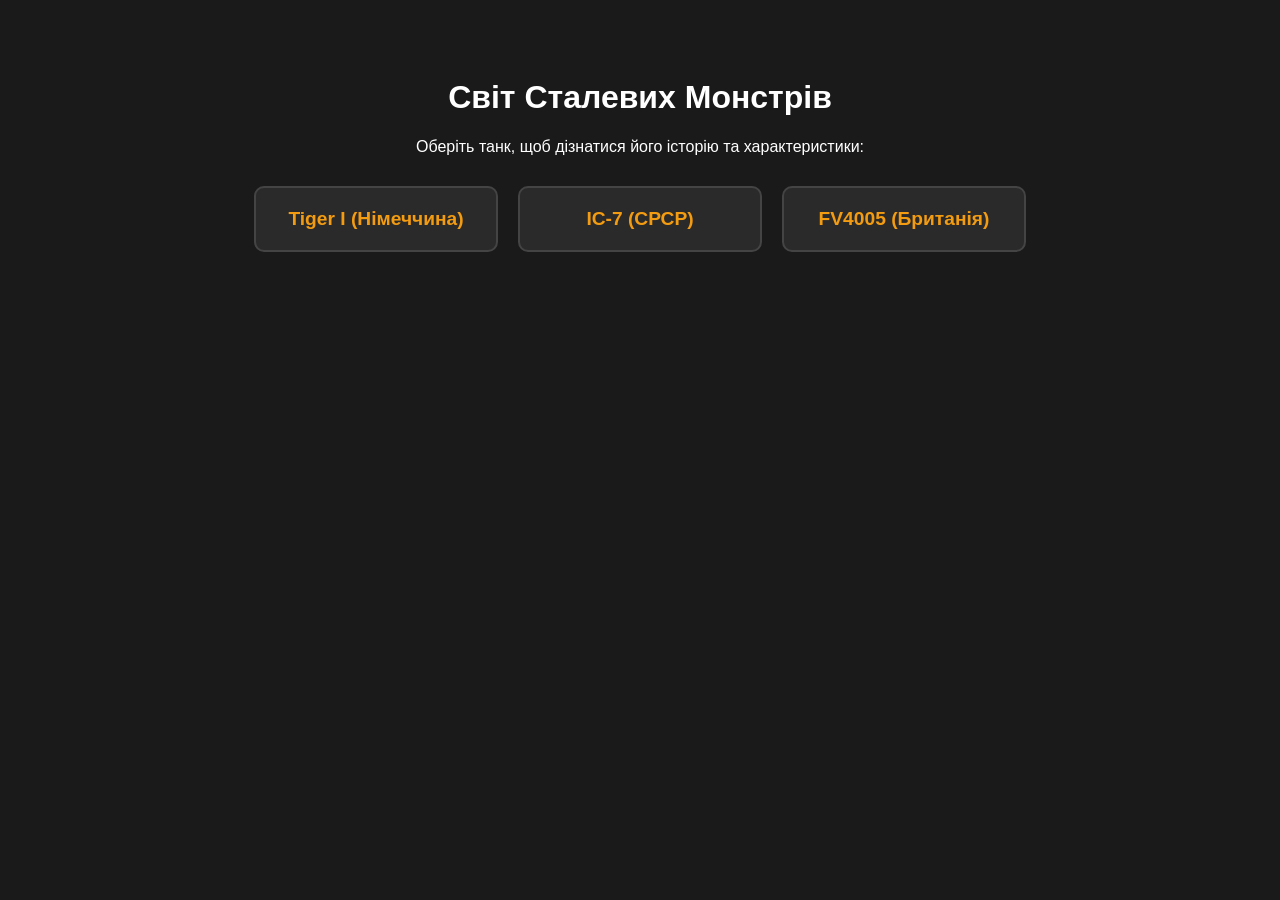
==== index.html @ 4275cb21 "Create index.html" ====
<!DOCTYPE html>
<html lang="uk">
<head>
    <meta charset="UTF-8">
    <title>Енциклопедія Танків</title>
    <style>
        body { font-family: sans-serif; background: #1a1a1a; color: white; text-align: center; }
        .container { padding: 50px; }
        .tank-grid { display: flex; justify-content: center; gap: 20px; flex-wrap: wrap; margin-top: 30px; }
        .card { border: 2px solid #444; padding: 20px; width: 200px; transition: 0.3s; background: #2a2a2a; border-radius: 10px; }
        .card:hover { border-color: #f39c12; transform: scale(1.05); }
        a { text-decoration: none; color: #f39c12; font-weight: bold; font-size: 1.2em; }
    </style>
</head>
<body>
    <div class="container">
        <h1>Світ Сталевих Монстрів</h1>
        <p>Оберіть танк, щоб дізнатися його історію та характеристики:</p>
        <div class="tank-grid">
            <div class="card"><a href="tiger.html">Tiger I (Німеччина)</a></div>
            <div class="card"><a href="is7.html">ІС-7 (СРСР)</a></div>
            <div class="card"><a href="fv4005.html">FV4005 (Британія)</a></div>
        </div>
    </div>
</body>
</html>
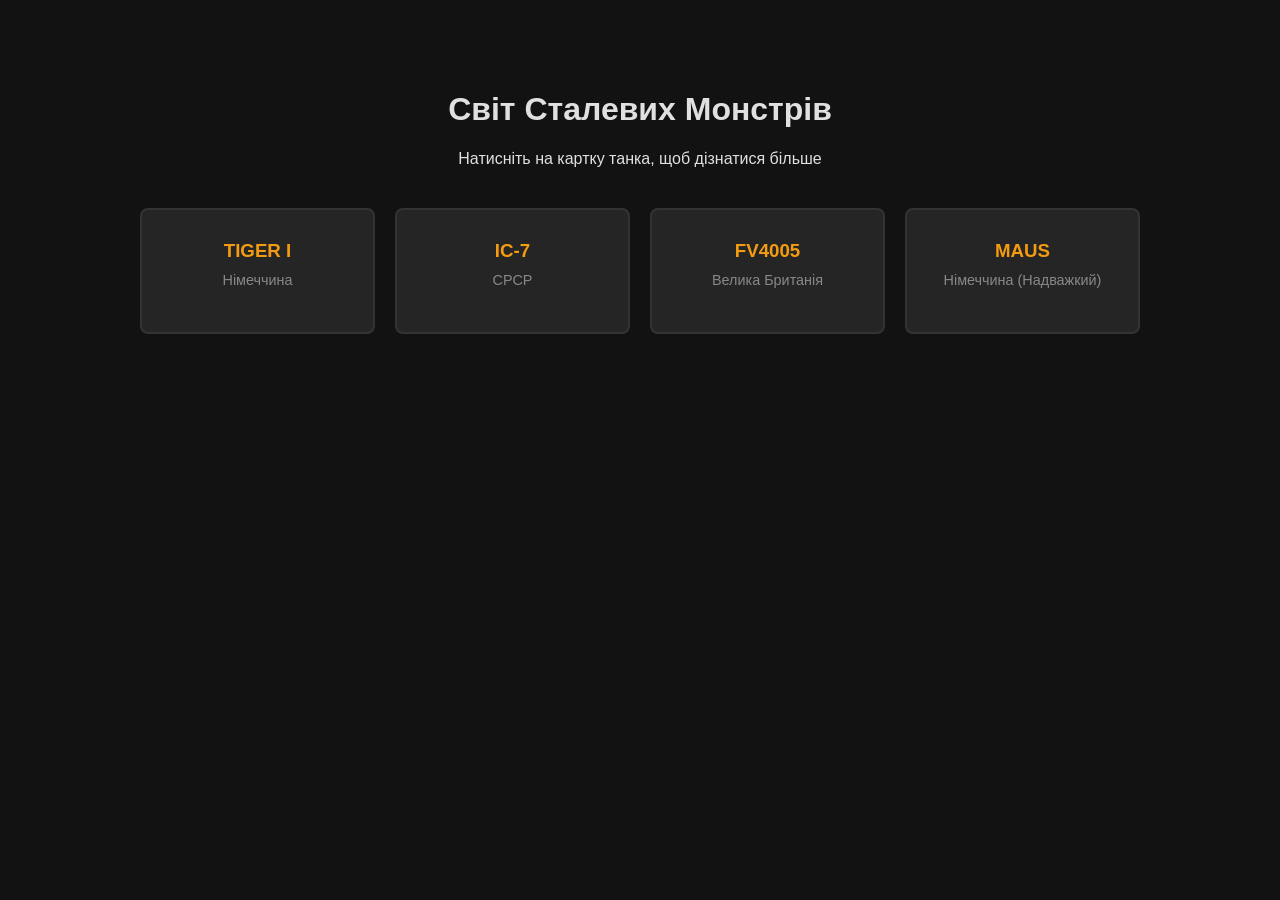
==== commit ea320ecf: "Create index.html" ====
--- a/index.html
+++ b/index.html
@@ -4,22 +4,102 @@
     <meta charset="UTF-8">
     <title>Енциклопедія Танків</title>
     <style>
-        body { font-family: sans-serif; background: #1a1a1a; color: white; text-align: center; }
-        .container { padding: 50px; }
-        .tank-grid { display: flex; justify-content: center; gap: 20px; flex-wrap: wrap; margin-top: 30px; }
-        .card { border: 2px solid #444; padding: 20px; width: 200px; transition: 0.3s; background: #2a2a2a; border-radius: 10px; }
-        .card:hover { border-color: #f39c12; transform: scale(1.05); }
-        a { text-decoration: none; color: #f39c12; font-weight: bold; font-size: 1.2em; }
+        /* Весь CSS додаємо сюди */
+        body {
+            background: #121212;
+            color: #e0e0e0;
+            font-family: 'Segoe UI', sans-serif;
+            margin: 0;
+            text-align: center;
+        }
+
+        .container {
+            max-width: 1000px;
+            margin: 50px auto;
+            padding: 20px;
+        }
+
+        .tank-grid {
+            display: grid;
+            grid-template-columns: repeat(auto-fit, minmax(200px, 1fr));
+            gap: 20px;
+            margin-top: 40px;
+        }
+
+        /* Стиль посилання-обгортки */
+        .tank-link {
+            text-decoration: none;
+            color: inherit;
+            display: block;
+        }
+
+        .card {
+            background: #252525;
+            padding: 30px 20px;
+            border: 2px solid #333;
+            border-radius: 8px;
+            transition: all 0.3s ease;
+            cursor: pointer;
+        }
+
+        /* Ефект при наведенні на всю картку */
+        .tank-link:hover .card {
+            border-color: #f39c12;
+            background: #333;
+            transform: translateY(-10px);
+            box-shadow: 0 10px 20px rgba(0,0,0,0.5);
+        }
+
+        .card h3 {
+            margin: 0;
+            color: #f39c12;
+            text-transform: uppercase;
+        }
+
+        .card p {
+            font-size: 0.9em;
+            color: #888;
+            margin-top: 10px;
+        }
     </style>
 </head>
 <body>
     <div class="container">
         <h1>Світ Сталевих Монстрів</h1>
-        <p>Оберіть танк, щоб дізнатися його історію та характеристики:</p>
+        <p>Натисніть на картку танка, щоб дізнатися більше</p>
+
         <div class="tank-grid">
-            <div class="card"><a href="tiger.html">Tiger I (Німеччина)</a></div>
-            <div class="card"><a href="is7.html">ІС-7 (СРСР)</a></div>
-            <div class="card"><a href="fv4005.html">FV4005 (Британія)</a></div>
+            <!-- Tiger I -->
+            <a href="tiger.html" class="tank-link">
+                <div class="card">
+                    <h3>Tiger I</h3>
+                    <p>Німеччина</p>
+                </div>
+            </a>
+
+            <!-- IS-7 -->
+            <a href="is7.html" class="tank-link">
+                <div class="card">
+                    <h3>ІС-7</h3>
+                    <p>СРСР</p>
+                </div>
+            </a>
+
+            <!-- FV4005 -->
+            <a href="fv4005.html" class="tank-link">
+                <div class="card">
+                    <h3>FV4005</h3>
+                    <p>Велика Британія</p>
+                </div>
+            </a>
+
+            <!-- Maus (Новий танк) -->
+            <a href="maus.html" class="tank-link">
+                <div class="card">
+                    <h3>Maus</h3>
+                    <p>Німеччина (Надважкий)</p>
+                </div>
+            </a>
         </div>
     </div>
 </body>
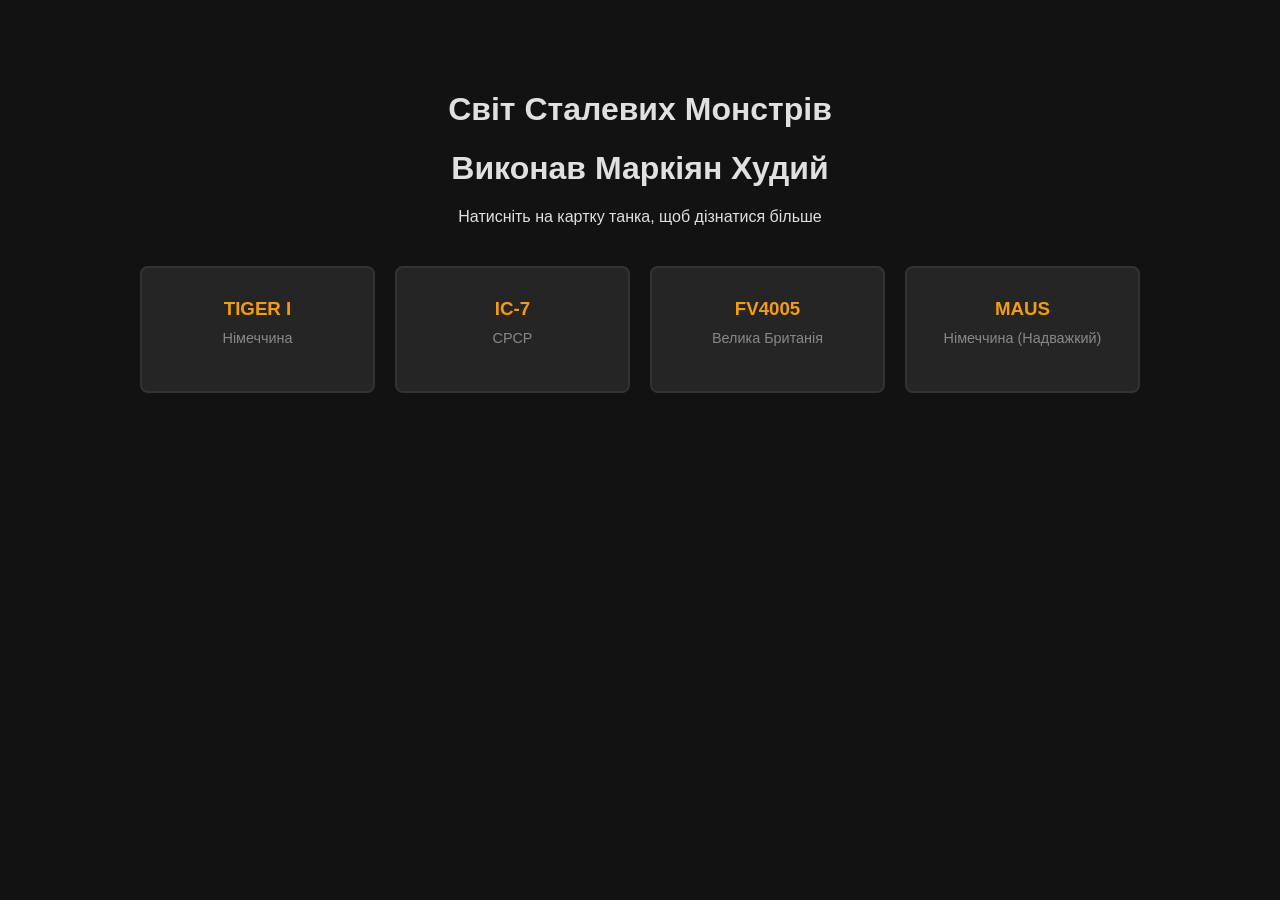
==== commit ffff0a1f: "Update index.html" ====
--- a/index.html
+++ b/index.html
@@ -66,6 +66,7 @@
 <body>
     <div class="container">
         <h1>Світ Сталевих Монстрів</h1>
+        <h1>Виконав Маркіян Худий</h1>
         <p>Натисніть на картку танка, щоб дізнатися більше</p>
 
         <div class="tank-grid">
